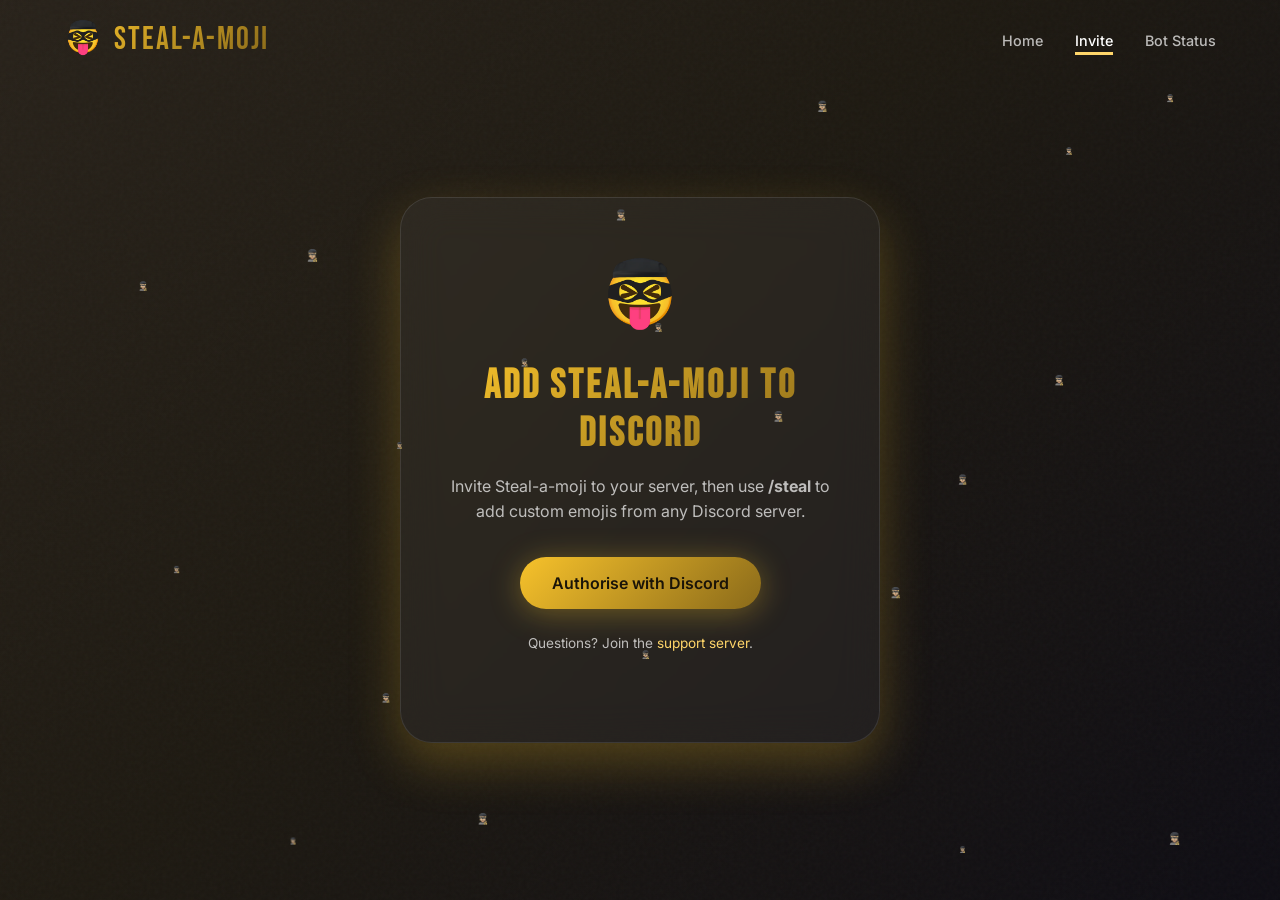
==== website/invite.html @ 123cc910 "Open source Steal a 'Moji's website" ====
<!-- Production invite URL: https://stealamoji.dopaminestudios.in/invite -->
<!DOCTYPE html>
<html lang="en">
<head>
  <meta charset="UTF-8">
  <meta name="viewport" content="width=device-width, initial-scale=1.0">
  <title>Invite Steal-a-moji - Discord Emoji Stealer</title>
  <link rel="icon" type="image/ico" href="favico.ico">
  <meta name="description" content="Add Steal-a-moji to your Discord server and steal custom emojis with /steal.">
  <link rel="preconnect" href="https://fonts.googleapis.com">
  <link rel="preconnect" href="https://fonts.gstatic.com" crossorigin>
  <link href="https://fonts.googleapis.com/css2?family=Bebas+Neue&family=Inter:wght@400;500;600&display=swap" rel="stylesheet">
  <link rel="stylesheet" href="style.css">
  <meta name="theme-color" content="#f7c22b">
  <style>
    * { margin: 0; padding: 0; box-sizing: border-box; }
    body {
      font-family: 'Inter', sans-serif;
      background: var(--bg-primary);
      color: var(--text-primary);
      min-height: 100vh;
    }
    .invite-page {
      min-height: 100vh;
      display: flex;
      align-items: center;
      justify-content: center;
      padding: 120px 24px 80px;
    }
    .invite-card {
      max-width: 480px;
      width: 100%;
      text-align: center;
      background: var(--glass-bg);
      border: 1px solid var(--glass-border);
      border-radius: 32px;
      padding: 56px 40px;
      backdrop-filter: blur(20px);
      box-shadow: 0 20px 50px rgba(247, 194, 43, 0.25);
    }
    .invite-card img {
      width: 80px;
      height: auto;
      border-radius: 16px;
      margin-bottom: 24px;
    }
    .invite-card h1 {
      font-family: 'Bebas Neue', sans-serif;
      font-size: 2.5rem;
      letter-spacing: 3px;
      margin-bottom: 16px;
      background: linear-gradient(135deg, var(--accent-primary), var(--accent-secondary));
      -webkit-background-clip: text;
      -webkit-text-fill-color: transparent;
      background-clip: text;
    }
    .invite-card p {
      color: var(--text-secondary);
      line-height: 1.6;
      margin-bottom: 32px;
    }
    .btn {
      display: inline-flex;
      align-items: center;
      justify-content: center;
      padding: 16px 32px;
      border-radius: 50px;
      font-size: 1rem;
      font-weight: 600;
      text-decoration: none;
      transition: all 0.3s ease;
      background: linear-gradient(135deg, var(--accent-primary), var(--accent-secondary));
      color: #1a1408;
      box-shadow: 0 4px 30px rgba(247, 194, 43, 0.35);
    }
    .btn:hover {
      transform: translateY(-3px);
      box-shadow: 0 8px 40px rgba(247, 194, 43, 0.55);
    }
    .invite-note {
      margin-top: 24px;
      font-size: 0.85rem;
      color: var(--text-secondary);
    }
    .invite-note a {
      color: var(--accent-primary-light);
      text-decoration: none;
    }
  </style>
</head>
<body>
<div class="bg-gradient"></div>
<div class="bg-stars" id="bg-stars"></div>
<div class="bg-noise"></div>

<main class="invite-page">
  <div class="invite-card">
    <img src="stealamoji.png" alt="Stealamoji">
    <h1>Add Steal-a-moji to Discord</h1>
    <p>Invite Steal-a-moji to your server, then use <strong>/steal</strong> to add custom emojis from any Discord server.</p>
    <a href="https://discord.com/oauth2/authorize?client_id=1535642612327907348&permissions=1073741824&scope=bot%20applications.commands" class="btn">Authorise with Discord</a>
    <p class="invite-note">Questions? Join the <a href="https://discord.gg/xT4RVAADeU" target="_blank" rel="noopener">support server</a>.</p>
  </div>
</main>

<script src="the_robber_emoji_totally_existed.js"></script>
<script src="nav.js"></script>
</body>
</html>
---- website/style.css ----
:root {
    --bg-primary: #0e0d14;
    --bg-secondary: #181622;
    --accent-primary: #f7c22b;
    --accent-primaryy: #f7c22b;
    --accent-primary-light: #ffd66a;
    --accent-primary-dark: #d4a01a;
    --accent-secondary: #8a6a1a;
    --accent-secondary-light: #b8942e;
    --accent-secondary-dark: #5c4712;
    --accent-pink: var(--accent-primary);
    --accent-purple: var(--accent-secondary);
    --accent-blue: var(--accent-secondary-light);
    --accent-pinkk: var(--accent-primary-light);
    --accent-pinkkk: var(--accent-primary-light);
    --accent-hot-pink: var(--accent-primary-dark);
    --accent-hott-pink: var(--accent-primary);
    --text-primary: #ffffff;
    --text-secondary: rgba(255, 255, 255, 0.7);
    --glass-bg: rgba(255, 255, 255, 0.05);
    --glass-border: rgba(255, 255, 255, 0.1);
}

/* Background layers */
.bg-gradient {
    position: fixed;
    top: 0;
    left: 0;
    right: 0;
    bottom: 0;
    background: linear-gradient(135deg, #3d3420 0%, #2a2410 45%, var(--bg-primary) 100%);
    opacity: 0.55;
    z-index: -3;
    pointer-events: none;
}

.bg-stars {
    position: fixed;
    top: 0;
    left: 0;
    right: 0;
    bottom: 0;
    z-index: 10;
    pointer-events: none;
    overflow: hidden;
}

.bg-noise {
    position: fixed;
    top: 0;
    left: 0;
    right: 0;
    bottom: 0;
    background-image: url("data:image/svg+xml,%3Csvg viewBox='0 0 256 256' xmlns='http://www.w3.org/2000/svg'%3E%3Cfilter id='noise'%3E%3CfeTurbulence type='fractalNoise' baseFrequency='0.9' numOctaves='4' stitchTiles='stitch'/%3E%3C/filter%3E%3Crect width='100%25' height='100%25' filter='url(%23noise)'/%3E%3C/svg%3E");
    opacity: 0.03;
    z-index: -1;
    pointer-events: none;
}

.star {
    position: absolute;
    pointer-events: auto;
    cursor: pointer;
    user-select: none;
    -webkit-user-select: none;
    animation: drift 80s linear infinite both;
}

.star img {
    display: block;
    width: 100%;
    height: auto;
    transform-origin: center center;
    animation: scalePulse 5s ease-in-out infinite both;
    user-select: none;
    -webkit-user-select: none;
    -webkit-user-drag: none;
    pointer-events: auto;
}

.star-bubble {
    position: absolute;
    bottom: calc(100% + 20px);
    left: 50%;
    transform: translateX(-50%) translateY(4px);
    background: rgba(14, 13, 20, 0.95);
    color: var(--accent-primary-light, #ffd66a);
    border: 1px solid rgba(247, 194, 43, 0.5);
    box-shadow: 0 4px 16px rgba(0, 0, 0, 0.5), 0 0 10px rgba(247, 194, 43, 0.25);
    padding: 5px 12px;
    border-radius: 20px;
    font-size: 11px;
    font-weight: 600;
    font-family: 'Inter', sans-serif;
    white-space: nowrap;
    pointer-events: none;
    opacity: 0;
    visibility: hidden;
    transition: opacity 0.25s ease, transform 0.25s ease, visibility 0.25s;
    z-index: 20;
}

.star-bubble.visible {
    opacity: 1;
    visibility: visible;
    transform: translateX(-50%) translateY(0);
}

.star-bubble::after {
    content: '';
    position: absolute;
    top: 100%;
    left: 50%;
    transform: translateX(-50%);
    border-width: 5px;
    border-style: solid;
    border-color: rgba(247, 194, 43, 0.5) transparent transparent transparent;
}

@keyframes scalePulse {
    0%, 100% { transform: scale(0.25); }
    50% { transform: scale(2.0); }
}

@keyframes drift {
    0% { transform: translate(0, 0) rotate(0deg); }
    50% { transform: translate(12px, -8px) rotate(5deg); }
    100% { transform: translate(0, 0) rotate(0deg); }
}

nav {
    position: fixed;
    top: 0;
    left: 0;
    right: 0;
    padding: 20px 0;
    z-index: 100;
    background-color: rgba(14, 13, 20, 0);
    backdrop-filter: blur(0px);
    -webkit-backdrop-filter: blur(0px);
    transition: transform 0.4s cubic-bezier(0.4, 0, 0.2, 1),
        border-color 0.3s ease,
        background-color 0.3s ease,
        backdrop-filter 0.3s ease,
        -webkit-backdrop-filter 0.3s ease;
    border-bottom: 1px solid transparent;
}

.container {
    max-width: 1200px;
    margin: 0 auto;
    padding: 0 24px;
}

.container-header {
    display: inline-flex;
    align-items: center;
    font-family: 'Bebas Neue', sans-serif;
    text-decoration: none;
    letter-spacing: 2px;
    font-size: 2rem;
    background: linear-gradient(135deg, var(--accent-primary), var(--accent-secondary));
    -webkit-background-clip: text;
    -webkit-text-fill-color: transparent;
    background-clip: text;
}

.container-headerr {
    display: inline-flex;
    align-items: center;
    font-family: 'Bebas Neue', sans-serif;
    text-decoration: none;
    letter-spacing: 2px;
    padding-bottom: 10px;
    font-size: 2rem;
    background: linear-gradient(135deg, var(--accent-primary), var(--accent-secondary));
    -webkit-background-clip: text;
    -webkit-text-fill-color: transparent;
    background-clip: text;
}

.nav-links {
    position: relative;
    display: flex;
    gap: 32px;
    list-style: none;
    padding: 0;
    margin: 0;
}

.no-transition {
    transition: none !important;
}

.nav-underline {
    position: absolute;
    bottom: -5px;
    height: 3px;
    background: linear-gradient(90deg, var(--accent-primary-light), var(--accent-primary-light));
    transition: all 0.4s cubic-bezier(0.4, 0, 0.2, 1);
    pointer-events: none;
    left: 0;
    width: 0;
    opacity: 0;
    z-index: 10;
}

.nav-links a.active-link {
    color: var(--text-primary) !important;
    opacity: 1;
}

nav .container {
    display: flex;
    justify-content: space-between;
    align-items: center;
}

.nav-links a {
    color: var(--text-secondary);
    text-decoration: none;
    font-size: 0.9rem;
    font-weight: 500;
    transition: color 0.3s ease;
}

.nav-links a:hover {
    color: var(--text-primary);
}

.menu-toggle {
    display: none;
    flex-direction: column;
    gap: 6px;
    background: none;
    border: none;
    cursor: pointer;
    z-index: 1001;
    padding: 10px;
}

.menu-toggle span {
    display: block;
    width: 25px;
    height: 2px;
    background: #e8d4a0;
    transition: all 0.3s ease;
}

nav.nav-scrolled {
    background: rgba(14, 13, 20, 0.1);
    backdrop-filter: blur(20px);
    border-bottom: 1px solid rgba(255, 255, 255, 0.05);
}

.nav-hidden {
    transform: translateY(-100%);
}

.logo {
    display: flex;
    align-items: center;
    justify-content: flex-start;
    font-family: 'Bebas Neue', sans-serif;
    font-size: 2rem;
    letter-spacing: 2px;
    background: linear-gradient(135deg, var(--accent-primaryy), var(--accent-secondary));
    -webkit-background-clip: text;
    -webkit-text-fill-color: transparent;
    background-clip: text;
}

.logo-img {
    height: 1.2em;
    width: auto;
    margin-right: 12px;
    border-radius: 8px;
    position: relative;
    top: -2px;
}

.btn, .hero-buttons, .footer-links a, .menu-toggle {
    position: relative;
    z-index: 20;
}

@media (max-width: 768px) {
    .menu-toggle {
        display: flex;
    }

    .nav-underline {
        display: none;
    }

    .nav-links {
        display: flex;
        position: fixed;
        top: 0;
        right: -100%;
        width: 70%;
        height: 100vh;
        background: var(--bg-secondary);
        flex-direction: column;
        align-items: center;
        justify-content: center;
        gap: 40px;
        transition: 0.4s cubic-bezier(0.4, 0, 0.2, 1);
        box-shadow: -10px 0 30px rgba(0, 0, 0, 0.5);
        z-index: 1000;
    }

    .nav-links.active {
        right: 0;
    }

    .menu-toggle.active span:nth-child(1) {
        transform: translateY(8px) rotate(45deg);
    }

    .menu-toggle.active span:nth-child(2) {
        opacity: 0;
    }

    .menu-toggle.active span:nth-child(3) {
        transform: translateY(-8px) rotate(-45deg);
    }
}
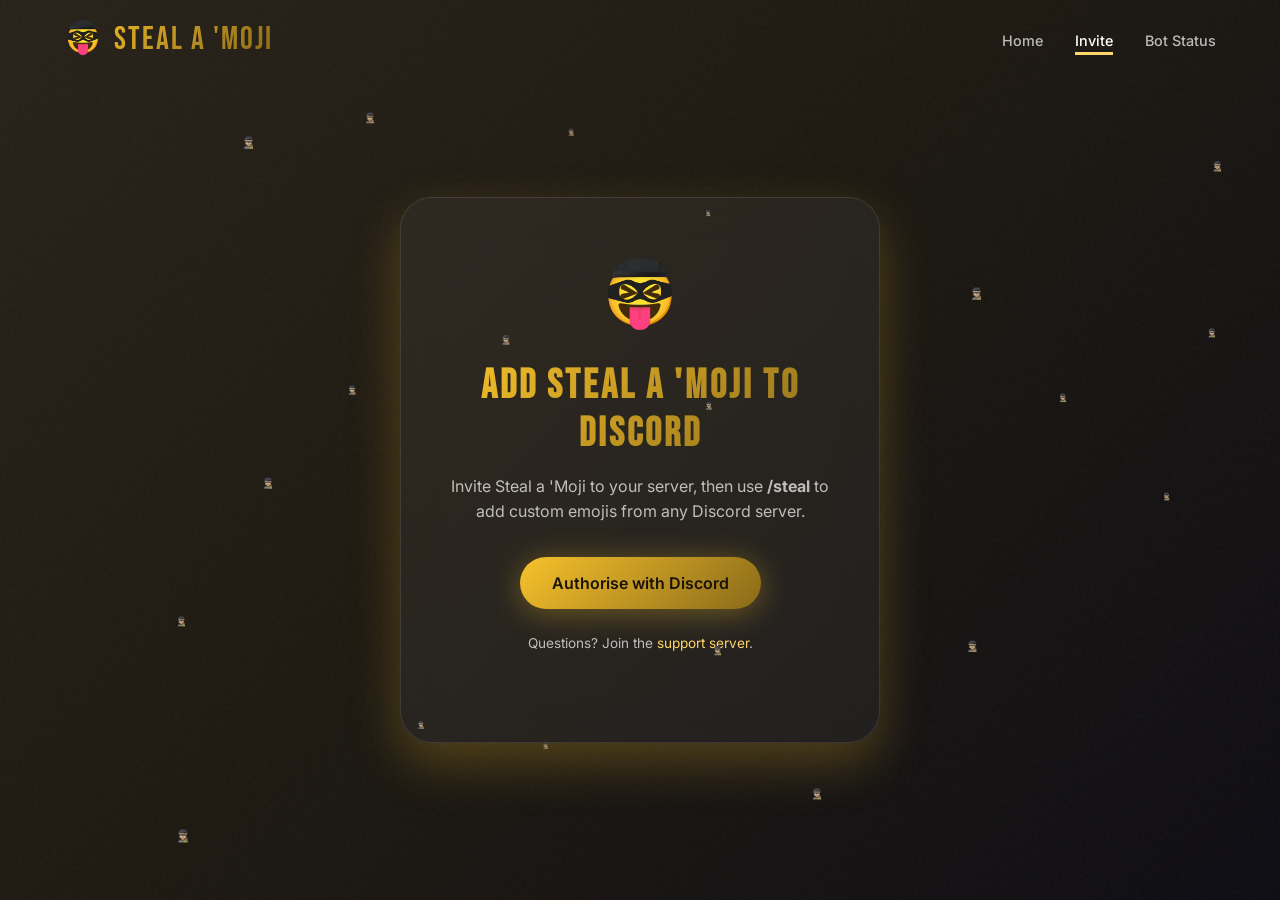
==== commit 7170478f: "refactor: Replace old name with new one" ====
--- a/website/invite.html
+++ b/website/invite.html
@@ -4,9 +4,9 @@
 <head>
   <meta charset="UTF-8">
   <meta name="viewport" content="width=device-width, initial-scale=1.0">
-  <title>Invite Steal-a-moji - Discord Emoji Stealer</title>
+  <title>Invite Steal a 'Moji - Discord Emoji Stealer</title>
   <link rel="icon" type="image/ico" href="favico.ico">
-  <meta name="description" content="Add Steal-a-moji to your Discord server and steal custom emojis with /steal.">
+  <meta name="description" content="Add Steal a 'Moji to your Discord server and steal custom emojis with /steal.">
   <link rel="preconnect" href="https://fonts.googleapis.com">
   <link rel="preconnect" href="https://fonts.gstatic.com" crossorigin>
   <link href="https://fonts.googleapis.com/css2?family=Bebas+Neue&family=Inter:wght@400;500;600&display=swap" rel="stylesheet">
@@ -96,8 +96,8 @@
 <main class="invite-page">
   <div class="invite-card">
     <img src="stealamoji.png" alt="Stealamoji">
-    <h1>Add Steal-a-moji to Discord</h1>
-    <p>Invite Steal-a-moji to your server, then use <strong>/steal</strong> to add custom emojis from any Discord server.</p>
+    <h1>Add Steal a 'Moji to Discord</h1>
+    <p>Invite Steal a 'Moji to your server, then use <strong>/steal</strong> to add custom emojis from any Discord server.</p>
     <a href="https://discord.com/oauth2/authorize?client_id=1535642612327907348&permissions=1073741824&scope=bot%20applications.commands" class="btn">Authorise with Discord</a>
     <p class="invite-note">Questions? Join the <a href="https://discord.gg/xT4RVAADeU" target="_blank" rel="noopener">support server</a>.</p>
   </div>
